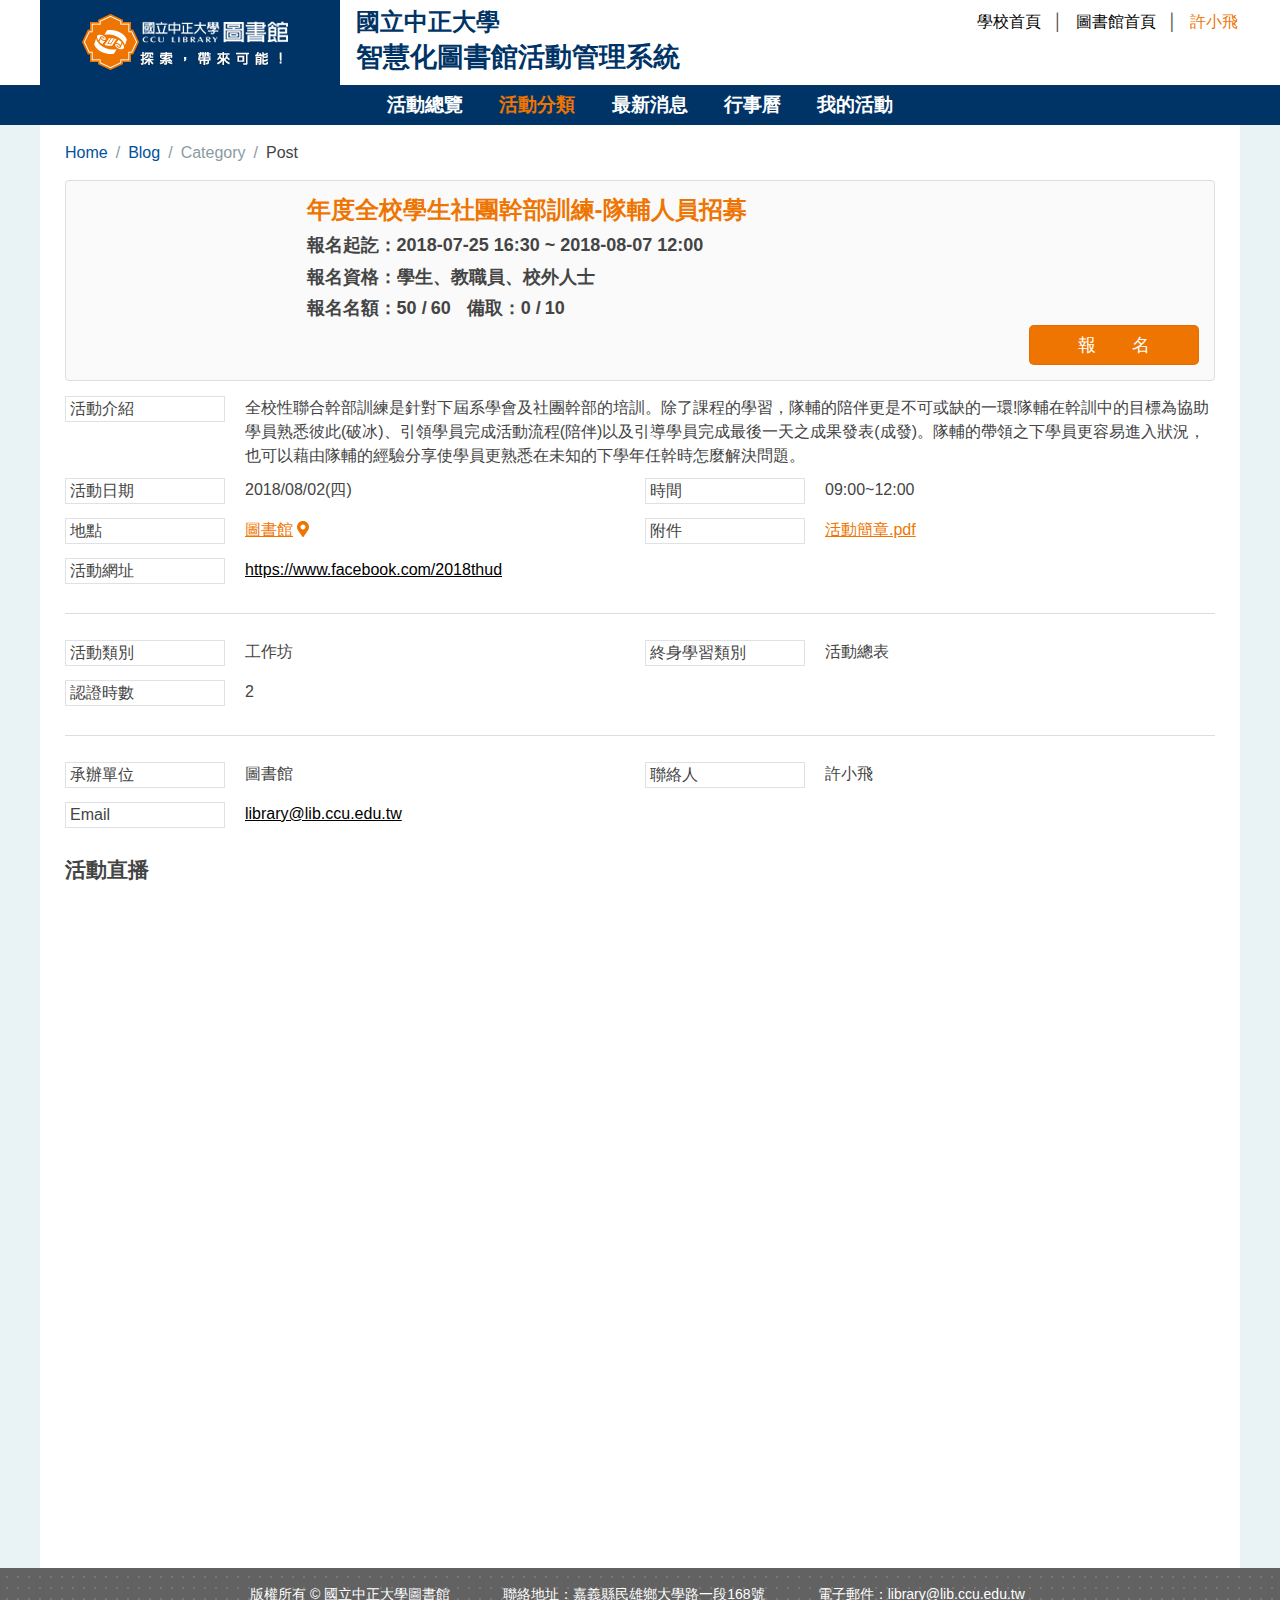
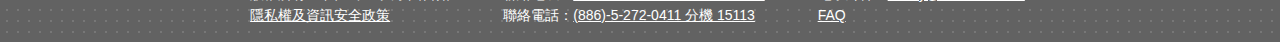
==== act.html @ 28e827b1 "0914-建立版本" ====
<!DOCTYPE html>
<html lang="zh-Hant-TW" xml:lang="zh-Hant">

<head>
  <meta charset="utf-8">
  <meta http-equiv="X-UA-Compatible" content="IE=edge">
  <meta name="viewport" content="width=device-width, initial-scale=1, shrink-to-fit=no">
  <!-- The above 3 meta tags *must* come first in the head; any other head content must come *after* these tags -->
  <meta name="format-detection" content="telephone=no">
  <!-- Hack phone number style for MS Edge -->
  <meta name="Designer&Developer" content="楊軒羽 Shen Yang | Graphic Web Designer & Front-end Developer | 前端設計工程師">
  <title>楊軒羽 Shen Yang | Graphic Web Designer & Front-end Developer | 前端設計工程師</title>
  <link rel="stylesheet" href="css/bootstrap.min.css">
  <link rel="stylesheet" href="css/uikit.almost-flat.min.css">
  <link rel="stylesheet" href="css/components/accordion.almost-flat.min.css">
  <link rel="stylesheet" href="css/components/dotnav.almost-flat.min.css">
  <link rel="stylesheet" href="css/components/form-advanced.almost-flat.min.css">
  <link rel="stylesheet" href="css/components/form-file.almost-flat.min.css">
  <link rel="stylesheet" href="css/components/sticky.almost-flat.min.css">
  <link rel="stylesheet" href="css/components/slider.min.css">
  <link rel="stylesheet" href="css/components/slidenav.min.css">
  <link rel="stylesheet" href="css/components/slideshow.min.css">
  <link rel="stylesheet" href="css/fontawesome-5.2.0-all.min.css">
  <link rel="stylesheet" href="css/fontawesome-5.2.0-svg-with-js.min.css">
  <link rel="stylesheet" href="css/animate-3.6.css">
  <link rel="stylesheet" href="css/monthly.css">
  <link rel="stylesheet" href="css/main.css">
  <link rel="stylesheet" href="css/delay.css">
  <link rel="stylesheet" href="css/style.css">
</head>

<body id="top" class="min_height100vhL bg_grey p-0">
  <div class="gotoTop uk-visible-small" data-uk-sticky="{top:-250, animation: 'uk-animation-slide-top'}"><a href="#top" title="Go to top"><i class="fas fa-chevron-up fa-fw"></i></a></div>
  <header id="header" class="bg_white" data-uk-sticky="{top:-50, animation: 'uk-animation-slide-bottom', media: '(max-width: 959px)'}">
    <div class="p-0 uk-container uk-container-center">
      <div class="uk-grid uk-grid-collapse" data-uk-grid-margin>
        <div class="bg_primary p-2 uk-width-large-1-4">
          <!-- <div class="bg_primary opacity90 uk-overlay-panel"></div> -->
          <div class="h-100 uk-grid uk-grid-small" data-uk-grid-margin>
            <div class="uk-width-2-3 uk-width-medium-2-6 uk-width-large-1-1 uk-vertical-align">
              <div class="text-lg-center uk-width-1-1 uk-vertical-align-middle">
                <h1 class="uk-margin-remove"><a class="logo pr-2 uk-width-1-1" href="index.html"><img class="mw-100" alt="logo" title="logo" src="img/logo.png"></a></h1>
              </div>
            </div>
            <div class="uk-width-medium-3-6 uk-visible-medium">
              <h2 class="fontSizeH3 color_white font-weight-bold m-0">國立中正大學</h2>
              <h2 class="fontSizeH1 color_white font-weight-bold m-0">智慧化圖書館活動管理系統</h2>
            </div>
            <div class="uk-width-1-3 uk-width-medium-1-6 uk-vertical-align uk-text-right uk-hidden-large">
              <div class="uk-vertical-align-middle"><a href="#" aria-label="menu" aria-labelledby="#offcanvas" data-uk-offcanvas="{target:'#offcanvas', mode:'slide'}"><i class="uk-icon-bars uk-icon-medium color_white"></i></a></div>
            </div>
          </div>
        </div>
        <div class="pl-md-3 py-md-2 uk-width-large-3-4 uk-hidden-medium">
          <div class="uk-grid uk-grid-small" data-uk-grid-margin>
            <div class="uk-width-large-1-2">
              <h2 class="fontSizeH3 color_primary font-weight-bold uk-visible-large">國立中正大學</h2>
            </div>
            <div class="uk-width-large-1-2">
              <nav>
                <ul class="topList list_horizontal list_vline uk-text-right uk-visible-large">
                  <li><a class="hover_color_secondary" href="#" title="#">學校首頁</a></li>
                  <li><a class="hover_color_secondary" href="#" title="#">圖書館首頁</a></li>
                  <li><a class="color_secondary" href="#" title="#">許小飛</a></li>
                </ul>
              </nav>
            </div>
          </div>
          <h2 class="fontSizeH1 color_primary font-weight-bold m-0 text-center text-md-left py-1">智慧化圖書館活動管理系統</h2>
        </div>
      </div>
    </div>
    <div id="offcanvas" class="uk-offcanvas">
      <nav class="uk-offcanvas-bar bg_primary">
        <ul class="uk-nav uk-nav-parent-icon uk-nav-offcanvas uk-text-contrast" data-uk-nav>
          <li class="uk-parent">
            <a href="#" title="#">活動總覽</a>
            <ul class="uk-nav-sub">
              <li><a href="#" title="#">Item</a></li>
              <li><a href="#" title="#">Item</a></li>
            </ul>
          </li>
          <li><a href="#" title="#">活動分類</a></li>
          <li><a href="#" title="#">最新消息</a></li>
          <li><a href="#" title="#">行事曆</a></li>
          <li><a href="#" title="#">我的活動</a></li>
          <li class="uk-nav-divider"></li>
          <li><a href="#" title="#">學校首頁</a></li>
          <li><a href="#" title="#">圖書館首頁</a></li>
        </ul>
      </nav>
    </div>
    <!-- #offcanvas -->
    <div class="menuBar bg_primary uk-width-1-1">
      <nav class="nav_dropdown_center color_secondary no_bg_white uk-text-center uk-text-contrast uk-visible-large">
        <div class="uk-button-dropdown" data-uk-dropdown>
          <a class="fontSize1_2 font-weight-bold px-3 py-2" href="#" title="#">活動總覽</a>
          <div class="border-0 rounded-0 p-0 uk-dropdown uk-dropdown-bottom">
            <div class="p-3 bg_primary">
              <!-- <div class="bg_secondary uk-overlay-panel"></div> -->
              <ul class="uk-nav uk-nav-dropdown uk-text-contrast uk-text-left">
                <li><a class="hover_bg_secondary uk-dropdown-close" href="#" title="#"><i class="color_white fas fa-angle-right uk-margin-small-right uk-margin-small-right"></i>Item</a></li>
                <li><a class="hover_bg_secondary uk-dropdown-close" href="#" title="#"><i class="color_white fas fa-angle-right uk-margin-small-right uk-margin-small-right"></i>Item</a></li>
              </ul>
            </div>
          </div>
        </div>
        <div class="uk-button-dropdown" data-uk-dropdown>
          <a class="fontSize1_2 font-weight-bold px-3 py-2 active" href="#" title="#">活動分類</a>
        </div>
        <div class="uk-button-dropdown" data-uk-dropdown>
          <a class="fontSize1_2 font-weight-bold px-3 py-2" href="#" title="#">最新消息</a>
        </div>
        <div class="uk-button-dropdown" data-uk-dropdown>
          <a class="fontSize1_2 font-weight-bold px-3 py-2" href="#" title="#">行事曆</a>
        </div>
        <div class="uk-button-dropdown" data-uk-dropdown>
          <a class="fontSize1_2 font-weight-bold px-3 py-2" href="#" title="#">我的活動</a>
        </div>
      </nav>
      <!-- .dropdownMenu_center -->
    </div>
    <!-- .menuBar -->
  </header>
  <div class="bg_img">
    <div class="min_height100vhL py-3 bg_white uk-container uk-container-center">
      <div class="uk-clearfix">
        <ul class="uk-breadcrumb uk-align-left">
          <li><a href="#" title="#">Home</a></li>
          <li><a href="#" title="#">Blog</a></li>
          <li><span>Category</span></li>
          <li class="uk-active"><span>Post</span></li>
        </ul>
        <a class="color_secondary uk-margin-bottom uk-align-right uk-hidden-large" href="#" title="#">帳號：<span>a123</span></a>
      </div>
      <div class="uk-panel uk-panel-box">
        <div class="uk-grid uk-grid-small uk-grid-match" data-uk-grid-match="{target:'>div'}" data-uk-grid-margin>
          <div class="uk-width-small-1-3 uk-width-medium-1-4 uk-width-xlarge-1-5">
            <div class="uk-cover-background uk-height-1-1 min_height100" style="background-image: url(https://picsum.photos/200/300?image=200);">
              <img class="uk-invisible" src="img/blank.gif" alt="#" title="#">
            </div>
          </div>
          <div class="uk-width-small-2-3 uk-width-medium-3-4 uk-width-xlarge-4-5">
            <h3 class="fontSizeH3 color_secondary font-weight-bold uk-margin-small">年度全校學生社團幹部訓練-隊輔人員招募</h3>
            <h4 class="fontSizeH5 font-weight-bold uk-margin-small">報名起訖：<span>2018-07-25 16:30 ~ 2018-08-07 12:00</span></h4>
            <h4 class="fontSizeH5 font-weight-bold uk-margin-small">報名資格：<span>學生、教職員、校外人士</span></h4>
            <h4 class="fontSizeH5 font-weight-bold uk-margin-small">報名名額：<span>50</span>/<span class="ml-1 mr-3">60</span>備取：<span>0</span>/<span class="ml-1">10</span></h4>
            <div class="text-right"><button class="btn_secondary widthautoM w-100 px-md-5 uk-button uk-button-large" type="button">報　　名</button></div>
          </div>
        </div>
      </div>
      <dl class="dl_columns uk-description-list-horizontal uk-margin uk-grid uk-grid-small uk-grid-width-1-2" data-uk-grid-margin>
        <div class="uk-width-1-1">
          <dt class="border px-1 mb-1 font-weight-normal">活動介紹</dt>
          <dd class="urlFix">全校性聯合幹部訓練是針對下屆系學會及社團幹部的培訓。除了課程的學習，隊輔的陪伴更是不可或缺的一環!隊輔在幹訓中的目標為協助學員熟悉彼此(破冰)、引領學員完成活動流程(陪伴)以及引導學員完成最後一天之成果發表(成發)。隊輔的帶領之下學員更容易進入狀況，也可以藉由隊輔的經驗分享使學員更熟悉在未知的下學年任幹時怎麼解決問題。</dd>
        </div>
        <div>
          <dt class="border px-1 mb-1 font-weight-normal">活動日期</dt>
          <dd class="urlFix">2018/08/02(四)</dd>
        </div>
        <div>
          <dt class="border px-1 mb-1 font-weight-normal">時間</dt>
          <dd class="urlFix">09:00~12:00</dd>
        </div>
        <div>
          <dt class="border px-1 mb-1 font-weight-normal">地點</dt>
          <dd class="urlFix"><a class="color_secondary linkline" href="#map" data-uk-modal="{center:true}">圖書館<i class="ml-1 fas fa-map-marker-alt"></i></a></dd>
        </div>
        <div>
          <dt class="border px-1 mb-1 font-weight-normal">附件</dt>
          <dd class="urlFix"><a class="linkline color_secondary" href="#">活動簡章.pdf</a></dd>
        </div>
        <div class="uk-width-1-1">
          <dt class="border px-1 mb-1 font-weight-normal">活動網址</dt>
          <dd class="urlFix"><a class="linkline" href="#">https://www.facebook.com/2018thud</a></dd>
        </div>
        <div class="uk-width-1-1">
          <hr class="mb-3">
        </div>
        <div>
          <dt class="border px-1 mb-1 font-weight-normal">活動類別</dt>
          <dd class="urlFix">工作坊</dd>
        </div>
        <div>
          <dt class="border px-1 mb-1 font-weight-normal">終身學習類別</dt>
          <dd class="urlFix">活動總表</dd>
        </div>
        <div>
          <dt class="border px-1 mb-1 font-weight-normal">認證時數</dt>
          <dd class="urlFix">2</dd>
        </div>
        <div class="uk-width-1-1">
          <hr class="mb-3">
        </div>
        <div>
          <dt class="border px-1 mb-1 font-weight-normal">承辦單位</dt>
          <dd class="urlFix">圖書館</dd>
        </div>
        <div>
          <dt class="border px-1 mb-1 font-weight-normal">聯絡人</dt>
          <dd class="urlFix">許小飛</dd>
        </div>
        <div class="uk-width-1-1">
          <dt class="border px-1 mb-1 font-weight-normal">Email</dt>
          <dd class="urlFix"><a class="linkline" href="mailto:library@lib.ccu.edu.tw">library@lib.ccu.edu.tw</a></dd>
        </div>
      </dl>
      <h4 class="font-weight-bold">活動直播</h4>
      <div class="aspectRatio ratio_9_16 mb-2">
        <iframe class="uk-width-expand" width="560" height="315" src="https://www.youtube.com/embed/x-7fc-Oz3xU" frameborder="0" allow="autoplay; encrypted-media" allowfullscreen></iframe>
      </div>
    </div>
    <!-- .uk-container -->
  </div>
  <!-- .bg_img -->
  <footer class="bg_darkGrey_dotPattern p-3">
    <div class="uk-container uk-container-center">
      <div class="d-flex flex-column flex-md-row justify-content-center">
        <div class="text-center text-md-left mx-md-2 mx-lg-4">
          <span class="d-block">版權所有 © <span>國立中正大學圖書館</span></span>
          <span class="d-block"><a class="linkline hover_color_white" href="#">隱私權及資訊安全政策</a></span>
        </div>
        <div class="text-center text-md-left mx-md-2 mx-lg-4">
          <span class="d-block">聯絡地址：<a class="linkline hover_color_white" href="#">嘉義縣民雄鄉大學路一段168號</a></span>
          <span class="d-block">聯絡電話：<a class="linkline hover_color_white" href="#">(886)-5-272-0411 分機 15113</a></span>
        </div>
        <div class="text-center text-md-left mx-md-2 mx-lg-4">
          <span class="d-block">電子郵件：<a class="linkline hover_color_white" href="mailto:library@lib.ccu.edu.tw">library@lib.ccu.edu.tw</a></span>
          <span class="d-block"><a class="linkline hover_color_white" href="#" target="_blank">FAQ</a></span>
        </div>
      </div>
    </div>
  </footer>
  <!-- footer -->
  <div id="map" class="uk-modal">
    <div class="uk-modal-dialog">
      <a href="" class="uk-modal-close uk-close" title="關閉" aria-label="關閉"></a>
      <img class="mt-4 uk-width-1-1" src="https://fakeimg.pl/800/" alt="#">
    </div>
  </div>
  <div id="login" class="uk-modal">
    <div class="uk-modal-dialog">
      <a href="" class="uk-modal-close uk-close" title="關閉" aria-label="關閉"></a>
      <form class="uk-form uk-container">
        <h1 class="uk-text-center">會員登入</h1>
        <div class="uk-form-row">
          <input class="uk-form-large uk-width-responsive" type="text" placeholder="請輸入個人信箱">
        </div>
        <div class="uk-form-row">
          <input class="uk-form-large uk-width-responsive" type="text" placeholder="請輸入6-15碼英數混合密碼">
          <p class="uk-form-help-block uk-text-small">英文字母需區分大小寫</p>
        </div>
        <div class="uk-form-row">
          <div class="uk-grid uk-grid-small uk-grid-width-small-1-2">
            <div class="captcha_input uk-margin-small-bottom">
              <input class="uk-form-large uk-width-responsive" type="text" placeholder="請輸入圖形6碼數字">
            </div>
            <div class="Captcha_code"><img class="uk-margin-small-bottom" src="http://fakeimg.pl/150x40/"></div>
          </div>
        </div>
        <div class="uk-form-row">
          <label>
            <input class="uk-margin-small-right" type="checkbox">記住我的帳號</label>
        </div>
        <div class="uk-form-row">
          <a class="btn_primary uk-button uk-button-large uk-width-responsive" href="#" title="登入">登　　入</a>
        </div>
        <div class="uk-form-row uk-text-center">
          <a class="uk-display-inline-block uk-margin-small-left uk-margin-small-right uk-margin-bottom" href="#register" title="會員註冊" data-uk-modal="{center:true}">會員註冊</a>
          <a class="uk-display-inline-block uk-margin-small-left uk-margin-small-right uk-margin-bottom" href="#" title="忘記密碼">忘記密碼</a>
        </div>
      </form>
    </div>
  </div>
  <!-- #login -->
  <div id="register" class="uk-modal">
    <div class="uk-modal-dialog">
      <a href="" class="uk-modal-close uk-close" title="關閉" aria-label="關閉"></a>
      <h1 class="uk-text-center">會員註冊</h1>
      <form class="uk-form uk-form-horizontal uk-container">
        <div class="uk-form-row">
          <span class="uk-form-label">性別</span>
          <div class="uk-form-controls uk-form-controls-text">
            <label>
              <input class="uk-margin-small-right" type="radio" name="group1" checked>男</label>
            <label>
              <input class="uk-margin-small-right" type="radio" name="group1">女</label>
          </div>
        </div>
        <div class="uk-form-row">
          <span class="uk-form-label">教育程度</span>
          <div class="uk-form-controls uk-form-controls-text">
            <label>
              <input class="uk-margin-small-right" type="radio" name="group2" checked>國中以下</label>
            <label>
              <input class="uk-margin-small-right" type="radio" name="group2">高中職</label>
            <label>
              <input class="uk-margin-small-right" type="radio" name="group2">大學大專</label>
            <label>
              <input class="uk-margin-small-right" type="radio" name="group2">研究所以上</label>
          </div>
        </div>
        <div class="uk-form-row">
          <label class="uk-form-label" for="form_name">姓名</label>
          <div class="uk-form-controls">
            <input id="form_name" class="uk-form-large uk-width-responsive" type="text" placeholder="請填寫真實中文姓名">
          </div>
        </div>
        <div class="uk-form-row">
          <label class="uk-form-label" for="form_birth">生日</label>
          <div class="uk-form-controls">
            <div id="form_birth" class="uk-grid uk-grid-small uk-grid-width-1-3">
              <div>
                <select id="form_birth_y" class="uk-form-large uk-width-responsive">
                  <option>年</option>
                </select>
              </div>
              <div>
                <select id="form_birth_m" class="uk-form-large uk-width-responsive">
                  <option>月</option>
                </select>
              </div>
              <div>
                <select id="form_birth_d" class="uk-form-large uk-width-responsive">
                  <option>日</option>
                </select>
              </div>
            </div>
          </div>
        </div>
        <div class="uk-form-row">
          <label class="uk-form-label" for="form_email">E-mail</label>
          <div class="uk-form-controls">
            <input id="form_email" class="uk-form-large uk-width-responsive" type="text" placeholder="請填寫有效的E-mail">
          </div>
        </div>
        <div class="uk-form-row">
          <label class="uk-form-label" for="form_password">設定密碼</label>
          <div class="uk-form-controls">
            <input id="form_password" class="uk-form-large uk-width-responsive" type="text" placeholder="請設定6-15位英數字混合密碼，英文需區分大小寫">
          </div>
        </div>
        <div class="uk-form-row">
          <label class="uk-form-label" for="form_confirm">確認密碼</label>
          <div class="uk-form-controls">
            <input id="form_confirm" class="uk-form-large uk-width-responsive" type="text" placeholder="請再輸入一次密碼">
          </div>
        </div>
        <div class="uk-form-row">
          <a class="btn_primary uk-button uk-button-large uk-width-responsive" href="#" title="註冊">註　　冊</a>
          <label class="uk-margin-small-top uk-margin-small-right" for="form_agree">
            <input class="uk-margin-small-right" type="checkbox" id="form_agree">我同意飛資得系統科技資料庫<a href="#" title="客戶隱私權政策">客戶隱私權政策</a>與<a href="#" title="客戶服務條款">客戶服務條款</a></label>
          <a class="uk-display-inline-block uk-margin-small-left uk-margin-small-right uk-margin-small-top uk-margin-bottom uk-align-right" href="#login" title="返回登入" data-uk-modal="{center:true}">返回登入</a>
        </div>
      </form>
    </div>
  </div>
  <!-- #register -->
  <script src="js/jquery-3.3.1.min.js "></script>
  <script src="js/bootstrap.bundle.min.js "></script>
  <script src="js/uikit.min.js "></script>
  <script src="js/core/alert.min.js "></script>
  <script src="js/core/scrollspy.min.js "></script>
  <script src="js/core/smooth-scroll.min.js "></script>
  <script src="js/core/dropdown.min.js"></script>
  <script src="js/core/modal.min.js"></script>
  <script src="js/core/tab.min.js"></script>
  <script src="js/components/accordion.min.js"></script>
  <script src="js/components/grid.min.js"></script>
  <script src="js/components/lightbox.min.js"></script>
  <script src="js/components/sticky.min.js"></script>
  <script src="js/components/slider.min.js "></script>
  <script src="js/components/slideset.min.js "></script>
  <script src="js/components/slideshow.min.js "></script>
  <script src="js/components/slideshow-fx.min.js "></script>
  <script src="js/fontawesome-5.2.0-all.min.js "></script>
  <script src="js/monthly.js "></script>
  <script src="js/mobile-chrome-vh-fix.js"></script>
  <script src="js/script.js "></script>
</body>

</html>
---- css/components/accordion.almost-flat.min.css ----
/*! UIkit 2.27.5 | http://www.getuikit.com | (c) 2014 YOOtheme | MIT License */
.uk-accordion-title{margin-top:0;margin-bottom:15px;padding:5px 15px;background:#f5f5f5;font-size:18px;line-height:24px;cursor:pointer;border:1px solid #ddd;border-radius:4px}.uk-accordion-content{padding:0 15px 15px 15px}.uk-accordion-content:after,.uk-accordion-content:before{content:"";display:table}.uk-accordion-content:after{clear:both}.uk-accordion-content>:last-child{margin-bottom:0}
---- css/components/dotnav.almost-flat.min.css ----
/*! UIkit 2.27.5 | http://www.getuikit.com | (c) 2014 YOOtheme | MIT License */
.uk-dotnav{display:-ms-flexbox;display:-webkit-flex;display:flex;-ms-flex-wrap:wrap;-webkit-flex-wrap:wrap;flex-wrap:wrap;margin-left:-15px;margin-top:-15px;padding:0;list-style:none}.uk-dotnav>*{-ms-flex:none;-webkit-flex:none;flex:none;padding-left:15px;margin-top:15px}.uk-dotnav:after,.uk-dotnav:before{content:"";display:block;overflow:hidden}.uk-dotnav:after{clear:both}.uk-dotnav>*{float:left}.uk-dotnav>*>*{display:block;box-sizing:content-box;width:20px;height:20px;border-radius:50%;background:rgba(50,50,50,.1);text-indent:100%;overflow:hidden;white-space:nowrap;-webkit-transition:all .2s ease-in-out;transition:all .2s ease-in-out}.uk-dotnav>*>:focus,.uk-dotnav>*>:hover{background:rgba(50,50,50,.4);outline:0}.uk-dotnav>*>:active{background:rgba(50,50,50,.6)}.uk-dotnav>.uk-active>*{background:rgba(50,50,50,.4);-webkit-transform:scale(1.3);transform:scale(1.3)}.uk-dotnav-contrast>*>*{background:rgba(255,255,255,.4)}.uk-dotnav-contrast>*>:focus,.uk-dotnav-contrast>*>:hover{background:rgba(255,255,255,.7)}.uk-dotnav-contrast>*>:active{background:rgba(255,255,255,.9)}.uk-dotnav-contrast>.uk-active>*{background:rgba(255,255,255,.9)}.uk-dotnav-vertical{-ms-flex-direction:column;-webkit-flex-direction:column;flex-direction:column}.uk-dotnav-vertical>*{float:none}
---- css/components/form-advanced.almost-flat.min.css ----
/*! UIkit 2.27.5 | http://www.getuikit.com | (c) 2014 YOOtheme | MIT License */
.uk-form input[type=radio],.uk-form input[type=checkbox]{display:inline-block;height:14px;width:14px;border:1px solid #aaa;overflow:hidden;margin-top:-4px;vertical-align:middle;-webkit-appearance:none;outline:0;background:0 0}.uk-form input[type=radio]{border-radius:50%}.uk-form input[type=checkbox]:before,.uk-form input[type=radio]:before{display:block}.uk-form input[type=radio]:checked:before{content:'';width:8px;height:8px;margin:2px auto 0;border-radius:50%;background:#00a8e6}.uk-form input[type=checkbox]:checked:before,.uk-form input[type=checkbox]:indeterminate:before{content:"\f00c";font-family:FontAwesome;font-size:12px;-webkit-font-smoothing:antialiased;text-align:center;line-height:12px;color:#00a8e6}.uk-form input[type=checkbox]:indeterminate:before{content:"\f068"}.uk-form input[type=checkbox]:disabled,.uk-form input[type=radio]:disabled{border-color:#ddd}.uk-form input[type=radio]:disabled:checked:before{background-color:#aaa}.uk-form input[type=checkbox]:disabled:checked:before,.uk-form input[type=checkbox]:disabled:indeterminate:before{color:#aaa}
---- css/components/form-file.almost-flat.min.css ----
/*! UIkit 2.27.5 | http://www.getuikit.com | (c) 2014 YOOtheme | MIT License */
.uk-form-file{display:inline-block;vertical-align:middle;position:relative;overflow:hidden}.uk-form-file input[type=file]{position:absolute;top:0;z-index:1;width:100%;opacity:0;cursor:pointer;left:0;font-size:500px}
---- css/components/sticky.almost-flat.min.css ----
/*! UIkit 2.27.5 | http://www.getuikit.com | (c) 2014 YOOtheme | MIT License */
[data-uk-sticky].uk-active{z-index:980;box-sizing:border-box;-webkit-backface-visibility:hidden}[data-uk-sticky][class*=uk-animation-]{-webkit-animation-duration:.2s;animation-duration:.2s}[data-uk-sticky].uk-animation-reverse{-webkit-animation-duration:.2s;animation-duration:.2s}
---- css/components/slider.min.css ----
/*! UIkit 2.27.5 | http://www.getuikit.com | (c) 2014 YOOtheme | MIT License */
[data-uk-slider]{direction:ltr}html[dir=rtl] .uk-slider>*{direction:rtl}.uk-slider{position:relative;z-index:0;touch-action:pan-y}.uk-slider:not(.uk-grid){margin:0;padding:0;list-style:none}.uk-slider>*{position:absolute;top:0;left:0}.uk-slider-container{overflow:hidden}.uk-slider:not(.uk-drag){-webkit-transition:-webkit-transform .2s linear;transition:transform .2s linear}.uk-slider.uk-drag{cursor:col-resize;-moz-user-select:none;-webkit-user-select:none;-ms-user-select:none;user-select:none}.uk-slider a,.uk-slider img{-webkit-user-drag:none;user-drag:none;-webkit-touch-callout:none}.uk-slider img{pointer-events:none}.uk-slider-fullscreen,.uk-slider-fullscreen>li{height:100vh}
---- css/components/slidenav.min.css ----
/*! UIkit 2.27.5 | http://www.getuikit.com | (c) 2014 YOOtheme | MIT License */
.uk-slidenav{display:inline-block;box-sizing:border-box;width:60px;height:60px;line-height:60px;color:rgba(50,50,50,.4);font-size:60px;text-align:center}.uk-slidenav:focus,.uk-slidenav:hover{outline:0;text-decoration:none;color:rgba(50,50,50,.7);cursor:pointer}.uk-slidenav:active{color:rgba(50,50,50,.9)}.uk-slidenav-previous:before{content:"\f104";font-family:FontAwesome}.uk-slidenav-next:before{content:"\f105";font-family:FontAwesome}.uk-slidenav-position{position:relative}.uk-slidenav-position .uk-slidenav{display:none;position:absolute;top:50%;z-index:1;margin-top:-30px}.uk-slidenav-position:hover .uk-slidenav{display:block}.uk-slidenav-position .uk-slidenav-previous{left:20px}.uk-slidenav-position .uk-slidenav-next{right:20px}.uk-slidenav-contrast{color:rgba(255,255,255,.5)}.uk-slidenav-contrast:focus,.uk-slidenav-contrast:hover{color:rgba(255,255,255,.7)}.uk-slidenav-contrast:active{color:rgba(255,255,255,.9)}
---- css/components/slideshow.min.css ----
/*! UIkit 2.27.5 | http://www.getuikit.com | (c) 2014 YOOtheme | MIT License */
.uk-slideshow{position:relative;z-index:0;width:100%;margin:0;padding:0;list-style:none;overflow:hidden;touch-action:pan-y}.uk-slideshow>li{position:absolute;top:0;left:0;width:100%;opacity:0}.uk-slideshow>.uk-active{z-index:10;opacity:1}.uk-slideshow>li>img{visibility:hidden}[data-uk-slideshow-slide]{cursor:pointer}.uk-slideshow-fullscreen,.uk-slideshow-fullscreen>li{height:100vh}.uk-slideshow-fade-in{-webkit-animation:uk-fade .5s linear;animation:uk-fade .5s linear}.uk-slideshow-fade-out{-webkit-animation:uk-fade .5s linear reverse;animation:uk-fade .5s linear reverse}.uk-slideshow-scroll-forward-in{-webkit-animation:uk-slide-right .5s ease-in-out;animation:uk-slide-right .5s ease-in-out}.uk-slideshow-scroll-forward-out{-webkit-animation:uk-slide-left .5s ease-in-out reverse;animation:uk-slide-left .5s ease-in-out reverse}.uk-slideshow-scroll-backward-in{-webkit-animation:uk-slide-left .5s ease-in-out;animation:uk-slide-left .5s ease-in-out}.uk-slideshow-scroll-backward-out{-webkit-animation:uk-slide-right .5s ease-in-out reverse;animation:uk-slide-right .5s ease-in-out reverse}.uk-slideshow-scale-out{-webkit-animation:uk-fade-scale-15 .5s ease-in-out reverse;animation:uk-fade-scale-15 .5s ease-in-out reverse}.uk-slideshow-swipe-forward-in{-webkit-animation:uk-slide-left-33 .5s ease-in-out;animation:uk-slide-left-33 .5s ease-in-out}.uk-slideshow-swipe-forward-out{-webkit-animation:uk-slide-left .5s ease-in-out reverse;animation:uk-slide-left .5s ease-in-out reverse}.uk-slideshow-swipe-backward-in{-webkit-animation:uk-slide-right-33 .5s ease-in-out;animation:uk-slide-right-33 .5s ease-in-out}.uk-slideshow-swipe-backward-out{-webkit-animation:uk-slide-right .5s ease-in-out reverse;animation:uk-slide-right .5s ease-in-out reverse}.uk-slideshow-swipe-backward-in:before,.uk-slideshow-swipe-forward-in:before{content:'';position:absolute;top:0;bottom:0;left:0;right:0;z-index:1;background:rgba(0,0,0,.6);-webkit-animation:uk-fade .5s ease-in-out reverse;animation:uk-fade .5s ease-in-out reverse}
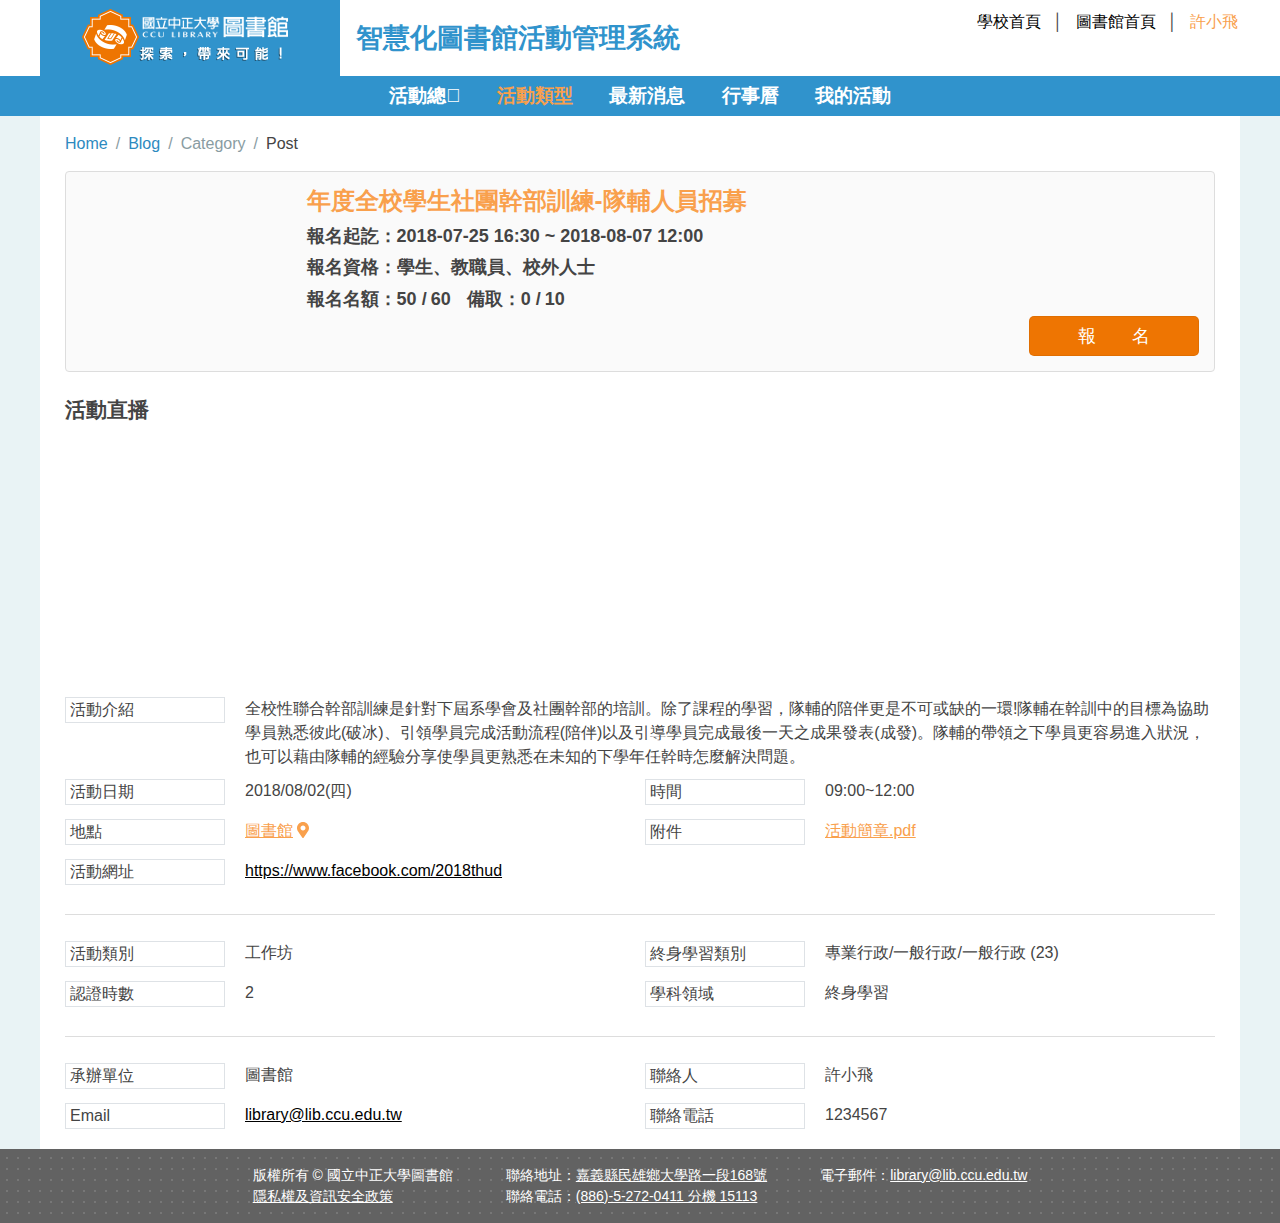
==== commit d6701d9f: "0917-修改" ====
--- a/act.html
+++ b/act.html
@@ -42,9 +42,10 @@
                 <h1 class="uk-margin-remove"><a class="logo pr-2 uk-width-1-1" href="index.html"><img class="mw-100" alt="logo" title="logo" src="img/logo.png"></a></h1>
               </div>
             </div>
-            <div class="uk-width-medium-3-6 uk-visible-medium">
-              <h2 class="fontSizeH3 color_white font-weight-bold m-0">國立中正大學</h2>
-              <h2 class="fontSizeH1 color_white font-weight-bold m-0">智慧化圖書館活動管理系統</h2>
+            <div class="uk-width-medium-3-6 uk-vertical-align uk-visible-medium">
+              <div class="uk-vertical-align-middle">
+                <h2 class="fontSizeH1 color_white font-weight-bold m-0">智慧化圖書館活動管理系統</h2>
+              </div>
             </div>
             <div class="uk-width-1-3 uk-width-medium-1-6 uk-vertical-align uk-text-right uk-hidden-large">
               <div class="uk-vertical-align-middle"><a href="#" aria-label="menu" aria-labelledby="#offcanvas" data-uk-offcanvas="{target:'#offcanvas', mode:'slide'}"><i class="uk-icon-bars uk-icon-medium color_white"></i></a></div>
@@ -52,9 +53,11 @@
           </div>
         </div>
         <div class="pl-md-3 py-md-2 uk-width-large-3-4 uk-hidden-medium">
-          <div class="uk-grid uk-grid-small" data-uk-grid-margin>
-            <div class="uk-width-large-1-2">
-              <h2 class="fontSizeH3 color_primary font-weight-bold uk-visible-large">國立中正大學</h2>
+          <div class="h-100 uk-grid uk-grid-small" data-uk-grid-margin>
+            <div class="uk-width-large-1-2 uk-vertical-align">
+              <div class="w-100 uk-vertical-align-middle">
+                <h2 class="fontSizeH1 color_primary font-weight-bold m-0 text-center text-md-left py-1">智慧化圖書館活動管理系統</h2>
+              </div>
             </div>
             <div class="uk-width-large-1-2">
               <nav>
@@ -66,7 +69,6 @@
               </nav>
             </div>
           </div>
-          <h2 class="fontSizeH1 color_primary font-weight-bold m-0 text-center text-md-left py-1">智慧化圖書館活動管理系統</h2>
         </div>
       </div>
     </div>
@@ -74,13 +76,13 @@
       <nav class="uk-offcanvas-bar bg_primary">
         <ul class="uk-nav uk-nav-parent-icon uk-nav-offcanvas uk-text-contrast" data-uk-nav>
           <li class="uk-parent">
-            <a href="#" title="#">活動總覽</a>
+            <a href="#" title="#">活動類型</a>
             <ul class="uk-nav-sub">
               <li><a href="#" title="#">Item</a></li>
               <li><a href="#" title="#">Item</a></li>
             </ul>
           </li>
-          <li><a href="#" title="#">活動分類</a></li>
+          <li><a href="#" title="#">活動類型</a></li>
           <li><a href="#" title="#">最新消息</a></li>
           <li><a href="#" title="#">行事曆</a></li>
           <li><a href="#" title="#">我的活動</a></li>
@@ -94,7 +96,7 @@
     <div class="menuBar bg_primary uk-width-1-1">
       <nav class="nav_dropdown_center color_secondary no_bg_white uk-text-center uk-text-contrast uk-visible-large">
         <div class="uk-button-dropdown" data-uk-dropdown>
-          <a class="fontSize1_2 font-weight-bold px-3 py-2" href="#" title="#">活動總覽</a>
+          <a class="fontSize1_2 font-weight-bold px-3 py-2" href="#" title="#">活動總𧢂</a>
           <div class="border-0 rounded-0 p-0 uk-dropdown uk-dropdown-bottom">
             <div class="p-3 bg_primary">
               <!-- <div class="bg_secondary uk-overlay-panel"></div> -->
@@ -106,7 +108,7 @@
           </div>
         </div>
         <div class="uk-button-dropdown" data-uk-dropdown>
-          <a class="fontSize1_2 font-weight-bold px-3 py-2 active" href="#" title="#">活動分類</a>
+          <a class="fontSize1_2 font-weight-bold px-3 py-2 active" href="#" title="#">活動類型</a>
         </div>
         <div class="uk-button-dropdown" data-uk-dropdown>
           <a class="fontSize1_2 font-weight-bold px-3 py-2" href="#" title="#">最新消息</a>
@@ -145,7 +147,25 @@
             <h4 class="fontSizeH5 font-weight-bold uk-margin-small">報名起訖：<span>2018-07-25 16:30 ~ 2018-08-07 12:00</span></h4>
             <h4 class="fontSizeH5 font-weight-bold uk-margin-small">報名資格：<span>學生、教職員、校外人士</span></h4>
             <h4 class="fontSizeH5 font-weight-bold uk-margin-small">報名名額：<span>50</span>/<span class="ml-1 mr-3">60</span>備取：<span>0</span>/<span class="ml-1">10</span></h4>
-            <div class="text-right"><button class="btn_secondary widthautoM w-100 px-md-5 uk-button uk-button-large" type="button">報　　名</button></div>
+            <div class="text-right"><a class="btn_secondary widthautoM w-100 px-md-5 uk-button uk-button-large" href="#">報　　名</a></div>
+          </div>
+        </div>
+      </div>
+      <h4 class="font-weight-bold">活動直播</h4>
+      <div class="mb-5 uk-grid uk-grid-small uk-grid-width-medium-1-3 uk-grid-match" data-uk-grid-match="{target:'>div'}" data-uk-grid-margin>
+        <div>
+          <div class="aspectRatio ratio_9_16">
+            <iframe class="uk-width-expand" width="560" height="315" src="https://www.youtube.com/embed/x-7fc-Oz3xU" frameborder="0" allow="autoplay; encrypted-media" allowfullscreen></iframe>
+          </div>
+        </div>
+        <div>
+          <div class="aspectRatio ratio_9_16">
+            <iframe class="uk-width-expand" width="560" height="315" src="https://www.youtube.com/embed/x-7fc-Oz3xU" frameborder="0" allow="autoplay; encrypted-media" allowfullscreen></iframe>
+          </div>
+        </div>
+        <div>
+          <div class="aspectRatio ratio_9_16">
+            <iframe class="uk-width-expand" width="560" height="315" src="https://www.youtube.com/embed/x-7fc-Oz3xU" frameborder="0" allow="autoplay; encrypted-media" allowfullscreen></iframe>
           </div>
         </div>
       </div>
@@ -183,12 +203,16 @@
         </div>
         <div>
           <dt class="border px-1 mb-1 font-weight-normal">終身學習類別</dt>
-          <dd class="urlFix">活動總表</dd>
+          <dd class="urlFix">專業行政/一般行政/一般行政 (23)</dd>
         </div>
         <div>
           <dt class="border px-1 mb-1 font-weight-normal">認證時數</dt>
           <dd class="urlFix">2</dd>
         </div>
+        <div>
+          <dt class="border px-1 mb-1 font-weight-normal">學科領域</dt>
+          <dd class="urlFix">終身學習</dd>
+        </div>
         <div class="uk-width-1-1">
           <hr class="mb-3">
         </div>
@@ -200,15 +224,15 @@
           <dt class="border px-1 mb-1 font-weight-normal">聯絡人</dt>
           <dd class="urlFix">許小飛</dd>
         </div>
-        <div class="uk-width-1-1">
+        <div>
           <dt class="border px-1 mb-1 font-weight-normal">Email</dt>
           <dd class="urlFix"><a class="linkline" href="mailto:library@lib.ccu.edu.tw">library@lib.ccu.edu.tw</a></dd>
         </div>
+        <div>
+          <dt class="border px-1 mb-1 font-weight-normal">聯絡電話</dt>
+          <dd class="urlFix">1234567</dd>
+        </div>
       </dl>
-      <h4 class="font-weight-bold">活動直播</h4>
-      <div class="aspectRatio ratio_9_16 mb-2">
-        <iframe class="uk-width-expand" width="560" height="315" src="https://www.youtube.com/embed/x-7fc-Oz3xU" frameborder="0" allow="autoplay; encrypted-media" allowfullscreen></iframe>
-      </div>
     </div>
     <!-- .uk-container -->
   </div>
@@ -226,7 +250,6 @@
         </div>
         <div class="text-center text-md-left mx-md-2 mx-lg-4">
           <span class="d-block">電子郵件：<a class="linkline hover_color_white" href="mailto:library@lib.ccu.edu.tw">library@lib.ccu.edu.tw</a></span>
-          <span class="d-block"><a class="linkline hover_color_white" href="#" target="_blank">FAQ</a></span>
         </div>
       </div>
     </div>
--- a/css/main.css
+++ b/css/main.css
@@ -200,7 +200,7 @@
 .pull_y100 {position: relative; top: -100px; margin-bottom: -100px;}
 
 /* Margin */
-a:not(:last-child):not(:only-of-type), span:not(:last-child):not(:only-of-type), .child_margin a:not(:last-child) {margin-right: 5px;}
+a:not(:last-child):not(:only-of-type):not(.uk-slidenav), span:not(:last-child):not(:only-of-type), .child_margin a:not(:last-child) {margin-right: 5px;}
 a:not([class*="-margin"]):last-child, span:not([class*="-margin"]):last-child {margin-right: 0 !important;}
 *:not([class*=m]):not([class*=uk-margin]):last-child {margin-bottom: 0 !important;}
 
@@ -349,6 +349,7 @@
 .uk-nav-dropdown>li {margin: 0 -1px;}
 .uk-nav-dropdown>li>a {padding: 2px 15px;}
 .uk-dotnav>*>* {width: 15px; height: 15px;}
+.uk-dotnav-contrast>*>* {box-shadow: 0 0 5px 0 rgba(0, 0, 0, 0.8);}
 .uk-visible-hover:hover .uk-hidden.uk-dotnav {display: flex !important;}
 .uk-breadcrumb>li:not(.uk-active)>span, .uk-breadcrumb>li:nth-child(n+2):before {color: #899ca2;}
 .uk-panel {transition: none;}
@@ -356,13 +357,14 @@
 .uk-modal-dialog>.uk-close:first-child {margin: 0; position: absolute; right: 15px; top: 15px; color: inherit; z-index: 2;}
 .uk-modal-dialog-lightbox {min-width: auto !important; height: auto !important;}
 .uk-modal-dialog-lightbox>.uk-close:first-child {opacity: .7;}
-.uk-modal-dialog-lightbox .uk-lightbox-content .uk-slidenav, .fullImage_slideshow .uk-slidenav {color: rgba(255, 255, 255, 0.7); top: 30px; height: 100%; width: 20%; z-index: 0;}
-.uk-modal-dialog-lightbox .uk-lightbox-content .uk-slidenav-previous, .fullImage_slideshow .uk-slidenav-previous {left: 0; background: linear-gradient(to right, rgba(0, 0, 0, 0.3) 0%, rgba(0, 0, 0, 0) 100%);}
-.uk-modal-dialog-lightbox .uk-lightbox-content .uk-slidenav-next, .fullImage_slideshow .uk-slidenav-next {right: 0; background: linear-gradient(to left, rgba(0, 0, 0, 0.3) 0%, rgba(0, 0, 0, 0) 100%);}
-.uk-modal-dialog-lightbox .uk-lightbox-content .uk-slidenav:before, .fullImage_slideshow .uk-slidenav:before {text-shadow: 0 0 5px rgba(0, 0, 0, 0.5); position: absolute; bottom: calc(50% - 30px);}
-.uk-modal-dialog-lightbox .uk-lightbox-content .uk-slidenav-previous:before, .fullImage_slideshow .uk-slidenav-previous:before {left: 15px;}
-.uk-modal-dialog-lightbox .uk-lightbox-content .uk-slidenav-next:before, .fullImage_slideshow .uk-slidenav-next:before {right: 15px;}
 .uk-modal-dialog-lightbox .uk-modal-caption {background: rgba(0, 0, 0, 0.5); padding: 5px 10px; bottom: inherit;}
+
+.uk-slidenav {color: rgba(255, 255, 255, 0.7); top: auto !important; bottom: 0 !important; height: 100%; width: 20%;}
+.uk-slidenav:before {text-shadow: 0 0 5px rgba(0, 0, 0, 0.5); position: absolute; bottom: calc(50% - 30px);}
+.uk-slidenav-previous {left: 0 !important; background: linear-gradient(to right, rgba(0, 0, 0, 0.3) 0%, rgba(0, 0, 0, 0) 100%);}
+.uk-slidenav-next {right: 0 !important; background: linear-gradient(to left, rgba(0, 0, 0, 0.3) 0%, rgba(0, 0, 0, 0) 100%);}
+.uk-slidenav-previous:before {left: 15px;}
+.uk-slidenav-next:before {right: 15px;}
 
 .circle.uk-pagination>li {margin: 5px;}
 .circle.uk-pagination>li:not(.uk-active):not(.uk-disabled)>span {border: none;}
@@ -373,8 +375,6 @@
 
 a.uk-slidenav-contrast {color: rgba(255, 255, 255, 0.9) !important; text-shadow: 0 0 5px rgba(0, 0, 0, 0.7) !important;}
 a.uk-slidenav-contrast:hover, .uk-modal-dialog-lightbox .uk-lightbox-content .uk-slidenav:hover {color: rgba(255, 255, 255, 1) !important; text-shadow: 0 0 5px rgba(0, 0, 0, 0.5) !important;}
-.uk-slidenav-position .uk-slidenav-previous {left: 5px;}
-.uk-slidenav-position .uk-slidenav-next {right: 5px;}
 .uk-overlay-panel.uk-text-center {padding-top: 10px; padding-bottom: 50px;}
 
 .uk-accordion-title, .uk-accordion-title * {font-size: inherit !important; line-height: inherit !important;}
--- a/css/style.css
+++ b/css/style.css
@@ -1,47 +1,48 @@
 @charset "utf-8";
-a:hover, a:active, .color_primary, .color_primary>*, .hover_color_primary:focus, .hover_color_primary:hover, ul.hover_color_primary>li>a:focus, ul.hover_color_primary>li>a:hover {color: #003466 !important;}
-.link a:link, .link a:visited, .link a:focus, .uk-breadcrumb a:link, .uk-breadcrumb a:visited, .uk-breadcrumb a:focus, a.color_primary:hover, a.color_primary:hover>*, .color_primary a:hover {color: #02519c !important;}
+a:not([class*=uk-button]):hover, a:active, .color_primary, .color_primary>*, .hover_color_primary:focus, .hover_color_primary:hover, ul.hover_color_primary>li>a:focus, ul.hover_color_primary>li>a:hover {color: #3093CC !important;}
+.color_primary_dark {color: #003466 !important;}
+.link a:link, .link a:visited, .link a:focus, .uk-breadcrumb a:link, .uk-breadcrumb a:visited, .uk-breadcrumb a:focus, a.color_primary:hover, a.color_primary:hover>*, .color_primary a:hover {color: #2d8abf !important;}
 
-.color_secondary, .color_secondary>*, .hover_color_secondary:focus, .hover_color_secondary:hover, ul.hover_color_secondary>li>a:focus, ul.hover_color_secondary>li>a:hover, nav:not(.bg_white).color_secondary>.uk-button-dropdown>a.active, nav.color_secondary .uk-button-dropdown.uk-open>a, nav.color_secondary .uk-button-dropdown>a:hover {color: #ee7502 !important;}
+.color_secondary, .color_secondary>*, .hover_color_secondary:focus, .hover_color_secondary:hover, ul.hover_color_secondary>li>a:focus, ul.hover_color_secondary>li>a:hover, nav:not(.bg_white).color_secondary>.uk-button-dropdown>a.active, nav.color_secondary .uk-button-dropdown.uk-open>a, nav.color_secondary .uk-button-dropdown>a:hover {color: #f9a04c !important;}
 a.color_secondary:hover, a.color_secondary:hover>*, .color_secondary a:hover {color: #d66800 !important;}
 
-.bg_hover_white_color_primary:focus, .bg_hover_white_color_primary:hover {color: #003466 !important; background-color: white;}
+.bg_hover_white_color_primary:focus, .bg_hover_white_color_primary:hover {color: #3093CC !important; background-color: white;}
 .bg_hover_white_color_secondary:focus, .bg_hover_white_color_secondary:hover {color: #ee7502 !important; background-color: white;}
 
-.bg_primary, .btn_primary, .btn_hover_primary.uk-active, .btn_hover_primary:hover, .hover_bg_primary:hover, .hover_primary li>a:hover, .hover_primary li.uk-active>a, ul.hover_bg_primary>li>a:focus, ul.hover_bg_primary>li>a:hover, .uk-block-primary, .uk-pagination>li.uk-active span, ol.listDecimalRow.badgeRankings>li:before, .monthly-today .monthly-day-number, .monthly .monthly-header-title-date, .monthly .monthly-header-title-date:hover {color: white !important; background-color: #003466 !important;}
+.bg_primary, .btn_primary, .btn_hover_primary.uk-active, .btn_hover_primary:hover, .hover_bg_primary:hover, .hover_primary li>a:hover, .hover_primary li.uk-active>a, ul.hover_bg_primary>li>a:focus, ul.hover_bg_primary>li>a:hover, .uk-block-primary, .uk-pagination>li.uk-active span, ol.listDecimalRow.badgeRankings>li:before, .monthly-today .monthly-day-number, .monthly .monthly-header-title-date, .monthly .monthly-header-title-date:hover {color: white !important; background-color: #3093CC !important;}
 .bg_secondary, .btn_secondary, .btn_hover_secondary.uk-active, .btn_hover_secondary:hover, .hover_bg_secondary:hover, .hover_secondary li>a:hover, .hover_secondary li.uk-active>a, nav.bg_secondary .uk-dropdown a, ul.hover_bg_secondary>li>a:focus, ul.hover_bg_secondary>li>a:hover, .uk-block-secondary, ol.listDecimalRow.badgeRankings.badgeRankingsSecondary>li:before {color: white !important; background-color: #ee7502 !important;}
 
-.btn_primary:focus, .btn_primary:hover, .btn_primary.selected {background-color: #02519c !important;}
+.btn_primary:focus, .btn_primary:hover, .btn_primary.selected {background-color: #2d8abf !important;}
 .btn_secondary:focus, .btn_secondary:hover {background-color: #d66800 !important;}
 
-.fontsize li>a {color: #003466 !important; border: 1px solid #003466;}
-.fontsize li.uk-active>a, .fontsize li.uk-open>a, .fontsize li>a:focus, .fontsize li>a:hover {background: #003466 !important; border-color: #003466; color: white !important;}
+.fontsize li>a {color: #3093CC !important; border: 1px solid #3093CC;}
+.fontsize li.uk-active>a, .fontsize li.uk-open>a, .fontsize li>a:focus, .fontsize li>a:hover {background: #3093CC !important; border-color: #3093CC; color: white !important;}
 
-.border_primary {border-color: #003466;}
+.border_primary {border-color: #3093CC;}
 .border_secondary {border-color: #ee7502;}
 
 .bg_cover_gradient {background-image: url(../img/blank.gif);}
 
-.monthly .monthly-header-title-date, .monthly .monthly-header-title-date:hover {border: 1px solid #003466!important;}
-.monthly-event-list .monthly-today .monthly-event-list-date {color: #003466; font-weight: bolder;}
+.monthly .monthly-header-title-date, .monthly .monthly-header-title-date:hover {border: 1px solid #3093CC!important;}
+.monthly-event-list .monthly-today .monthly-event-list-date {color: #3093CC; font-weight: bolder;}
 
 .listTabs .uk-list {border-top: 1px solid #E5E5E5;}
 .listTabs a {line-height: 30px; padding: 5px 10px;}
-.listTabs a:hover, .listTabs .uk-active a, .nav_side a:hover, .nav_side .uk-active a {color: white !important; background-color: #003466; text-decoration: none;}
+.listTabs a:hover, .listTabs .uk-active a, .nav_side a:hover, .nav_side .uk-active a {color: white !important; background-color: #3093CC; text-decoration: none;}
 .listTabs .uk-grid-divider>li, .listTabs .uk-grid-divider>li:last-child:nth-child(odd) {border-right: 1px solid #E5E5E5;}
 .listTabs .uk-grid-divider>li:nth-child(even), .listTabs .uk-grid-divider>li:last-child {border-right: 0;}
 .listTabs .uk-grid-divider>li:last-child:nth-child(odd) a {border-bottom: 0;}
 .listTabs .uk-nav {border: 1px solid #E5E5E5; border-bottom: 2px solid #dcdada;}
 .listTabs .uk-nav>li {border-bottom: 1px solid #E5E5E5;}
 .listTabs .uk-nav>li:last-child:nth-child(odd) {border-bottom: none;}
-.listTabs .uk-nav a {color: #003466; padding: 5px 15px;}
+.listTabs .uk-nav a {color: #3093CC; padding: 5px 15px;}
 .listTabs.listIconIndent .uk-nav a {padding-left: 35px; text-indent: -20px;}
 .listTabs.listIconIndent .uk-nav a span {text-indent: 0;}
 .listTabs .uk-nav>li:not(.uk-active):not(.uk-parent)>a, .listTabs .uk-nav>li:not(.level3) li:not(.uk-active):not(.uk-parent)>a, .listTabs .uk-nav>li.level3 li li:not(.uk-active):not(.uk-parent)>a {padding-left: 25px;}
 .listTabs .uk-nav>li.uk-open>a, .nav_side .uk-nav>li.uk-open>a {background: #c1ced4  !important; color: white !important;}
-.listTabs .uk-active>a, .listTabs .uk-nav-sub>li[aria-expanded="false"] li[aria-expanded="true"]>a, .listTabs li.level3 .uk-nav-sub>li[aria-expanded="false"] li[aria-expanded="true"]>a, .listTabs .uk-nav>li.level3 li li>a {color: #003466 !important; background-color: transparent;}
+.listTabs .uk-active>a, .listTabs .uk-nav-sub>li[aria-expanded="false"] li[aria-expanded="true"]>a, .listTabs li.level3 .uk-nav-sub>li[aria-expanded="false"] li[aria-expanded="true"]>a, .listTabs .uk-nav>li.level3 li li>a {color: #3093CC !important; background-color: transparent;}
 .listTabs .uk-nav li a:hover, .listTabs .uk-nav>li.uk-active>a, .listTabs .uk-nav>li[aria-expanded="true"] li[aria-expanded="true"]>a, .listTabs .uk-nav>li[aria-expanded="true"] li[aria-expanded="true"] li[aria-expanded="true"]>a, .listTabs .uk-nav>li[aria-expanded="true"] li[aria-expanded="true"] li[aria-expanded="false"]>a:hover, .listTabs .uk-nav>li[aria-expanded="true"] li[aria-expanded="false"] li>a:hover
-.nav_side .uk-nav li a:hover, .nav_side .uk-nav>li.uk-active>a {background: #003466; color: white !important;}
+.nav_side .uk-nav li a:hover, .nav_side .uk-nav>li.uk-active>a {background: #3093CC; color: white !important;}
 .listTabs .uk-nav>li.level3 li>a, .listTabs .uk-nav>li.level3[aria-expanded="true"] li[aria-expanded="true"]>a {background: #ee7502; color: white !important;}
 .listTabs.listTabs_grey .uk-nav a {color: #a9afb1;}
 .listTabs.listTabs_grey .uk-nav li a:hover, .listTabs.listTabs_grey .uk-nav>li.uk-active>a, .listTabs.listTabs_grey .uk-nav>li[aria-expanded="true"] li[aria-expanded="true"]>a, .listTabs.listTabs_grey .uk-nav>li[aria-expanded="true"] li[aria-expanded="true"] li[aria-expanded="true"]>a, .listTabs.listTabs_grey .uk-nav>li[aria-expanded="true"] li[aria-expanded="true"] li[aria-expanded="false"]>a:hover, .listTabs.listTabs_grey .uk-nav>li[aria-expanded="true"] li[aria-expanded="false"] li>a:hover {background: #cfd8dc;}
@@ -49,24 +50,19 @@
 .listTabs.listTabs_secondary .uk-nav li a:hover, .listTabs.listTabs_secondary .uk-nav>li.uk-active>a, .listTabs.listTabs_secondary .uk-nav>li[aria-expanded="true"] li[aria-expanded="true"]>a, .listTabs.listTabs_secondary .uk-nav>li[aria-expanded="true"] li[aria-expanded="true"] li[aria-expanded="true"]>a, .listTabs.listTabs_secondary .uk-nav>li[aria-expanded="true"] li[aria-expanded="true"] li[aria-expanded="false"]>a:hover, .listTabs.listTabs_secondary .uk-nav>li[aria-expanded="true"] li[aria-expanded="false"] li>a:hover
 .nav_side.nav_side_secondary .uk-nav li a:hover, .nav_side.nav_side_secondary .uk-nav>li.uk-active>a {background: #ee7502;}
 
-header.uk-active {
-    box-shadow: 0 .5rem 1rem rgba(0,0,0,.15)!important;
-}
-#chart {
-    margin-top: 10%;
-    margin-bottom: 10% !important;
-}
-#chart svg {
-    transform: scale(1.2);
-}
+header.uk-active {box-shadow: 0 .5rem 1rem rgba(0,0,0,.15)!important;}
+.uk-slideshow>li>.uk-cover-background {height: 350px;}
+#chart {margin-top: 10%; margin-bottom: 10% !important;}
+#chart svg {transform: scale(1.2);}
+
 footer, footer a {color: white !important;}
 
 /* Uikit Style
 ---------------------------------------------------- */
 
-.uk-pagination>.uk-active>span, .uk-pagination>li>a:focus, .uk-pagination>li>a:hover, .uk-nav-dropdown>li>a:focus, .uk-nav-dropdown>li>a:hover, .uk-subnav-pill a:hover, .uk-subnav-pill>.uk-active>*, .uk-tab.tab_primary li.uk-active>a, .uk-tab>li.uk-open>a, .uk-tab>li>a:focus, .uk-tab>li>a:hover {background-color: #003466; color: #fff !important;}
+.uk-pagination>.uk-active>span, .uk-pagination>li>a:focus, .uk-pagination>li>a:hover, .uk-nav-dropdown>li>a:focus, .uk-nav-dropdown>li>a:hover, .uk-subnav-pill a:hover, .uk-subnav-pill>.uk-active>*, .uk-tab.tab_primary li.uk-active>a, .uk-tab>li.uk-open>a, .uk-tab>li>a:focus, .uk-tab>li>a:hover {background-color: #3093CC; color: #fff !important;}
 .pagination_secondary.uk-pagination>.uk-active>span, .pagination_secondary.uk-pagination>li>a:focus, .pagination_secondary.uk-pagination>li>a:hover, .subnav_secondary.uk-subnav-pill a:hover, .subnav_secondary.uk-subnav-pill>.uk-active>*, .uk-tab.tab_secondary li.uk-active a, .uk-nav.nav_secondary li a:focus , .uk-nav.nav_secondary li a:hover, .uk-nav.nav_secondary li.uk-active a {background-color: #ee7502 !important; color: #fff !important;}
-.uk-tab>li>a, .uk-subnav:not(.uk-subnav-pill)>*>:focus, .uk-subnav:not(.uk-subnav-pill)>*>:hover, .uk-subnav:not(.uk-subnav-pill)>.uk-active>*, .uk-subnav:not(.uk-subnav-pill) .uk-open>a {color: #003466; transition: none;}
+.uk-tab>li>a, .uk-subnav:not(.uk-subnav-pill)>*>:focus, .uk-subnav:not(.uk-subnav-pill)>*>:hover, .uk-subnav:not(.uk-subnav-pill)>.uk-active>*, .uk-subnav:not(.uk-subnav-pill) .uk-open>a {color: #3093CC; transition: none;}
 
 /* End Uikit Style
 ---------------------------------------------------- */
@@ -89,7 +85,7 @@
 /*uk-large*/
 @media (min-width:960px) {
 .listTabs .uk-grid-divider.uk-grid-width-large-1-1>li:nth-child(even) {border-right: 0;}
-.bg_primary .max_height:after {background: linear-gradient(to top, #003466 85%, rgba(255, 255, 255, 0) 100%);}
+.bg_primary .max_height:after {background: linear-gradient(to top, #3093CC 85%, rgba(255, 255, 255, 0) 100%);}
 .bg_secondary .max_height:after {background: linear-gradient(to top, #ee7502 85%, rgba(255, 255, 255, 0) 100%);}
 }
 
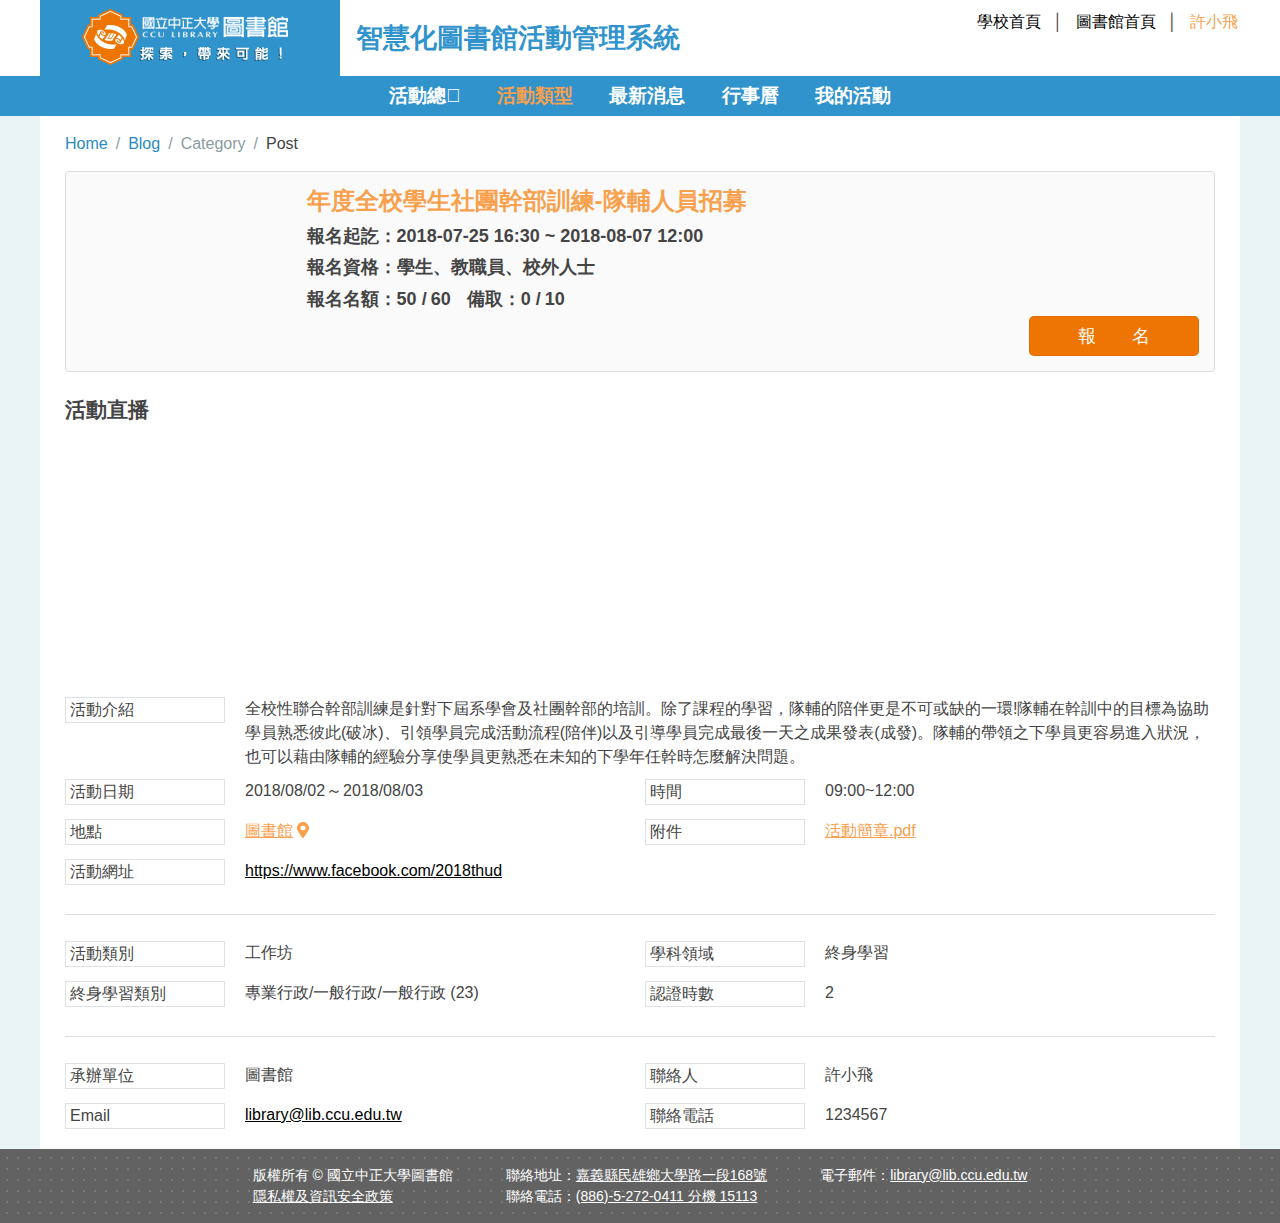
==== commit bf575c21: "0917-修改" ====
--- a/act.html
+++ b/act.html
@@ -176,7 +176,7 @@
         </div>
         <div>
           <dt class="border px-1 mb-1 font-weight-normal">活動日期</dt>
-          <dd class="urlFix">2018/08/02(四)</dd>
+          <dd class="urlFix"><span class="ifEmpty tilde mr-0">2018/08/02</span><span class="ifEmpty">2018/08/03</span></dd>
         </div>
         <div>
           <dt class="border px-1 mb-1 font-weight-normal">時間</dt>
@@ -202,16 +202,16 @@
           <dd class="urlFix">工作坊</dd>
         </div>
         <div>
+          <dt class="border px-1 mb-1 font-weight-normal">學科領域</dt>
+          <dd class="urlFix">終身學習</dd>
+        </div>
+        <div>
           <dt class="border px-1 mb-1 font-weight-normal">終身學習類別</dt>
           <dd class="urlFix">專業行政/一般行政/一般行政 (23)</dd>
         </div>
         <div>
           <dt class="border px-1 mb-1 font-weight-normal">認證時數</dt>
           <dd class="urlFix">2</dd>
-        </div>
-        <div>
-          <dt class="border px-1 mb-1 font-weight-normal">學科領域</dt>
-          <dd class="urlFix">終身學習</dd>
         </div>
         <div class="uk-width-1-1">
           <hr class="mb-3">
--- a/css/main.css
+++ b/css/main.css
@@ -268,7 +268,9 @@
 .item_dot:before {content: "·"; margin-right: 12px; -moz-transform: scale(4) translate(1px, -1px); -o-transform: scale(4) translate(1px, -1px); -webkit-transform: scale(4) translate(1px, -1px); transform: scale(4) translate(1px, -1px); display: inline-block;}
 .parentheses:before {content: "("; padding-left: 1px;}
 .parentheses:after {content: ")"; padding-right: 1px;}
-.parentheses:last-child:after {padding-right: 0;}
+.parentheses:last-child:after, .tilde:last-child:after {padding-right: 0;}
+.tilde:after {content: "～"; padding: 0 1px;}
+.tilde:last-child:after {content: "";}
 
 .arrow, .arrow>.svg-inline--fa {width: 1.25em; display: inline-block;}
 .arrow::before, .arrow>i[data-fa-pseudo-element=":before"] {content: ""; display: none;}
